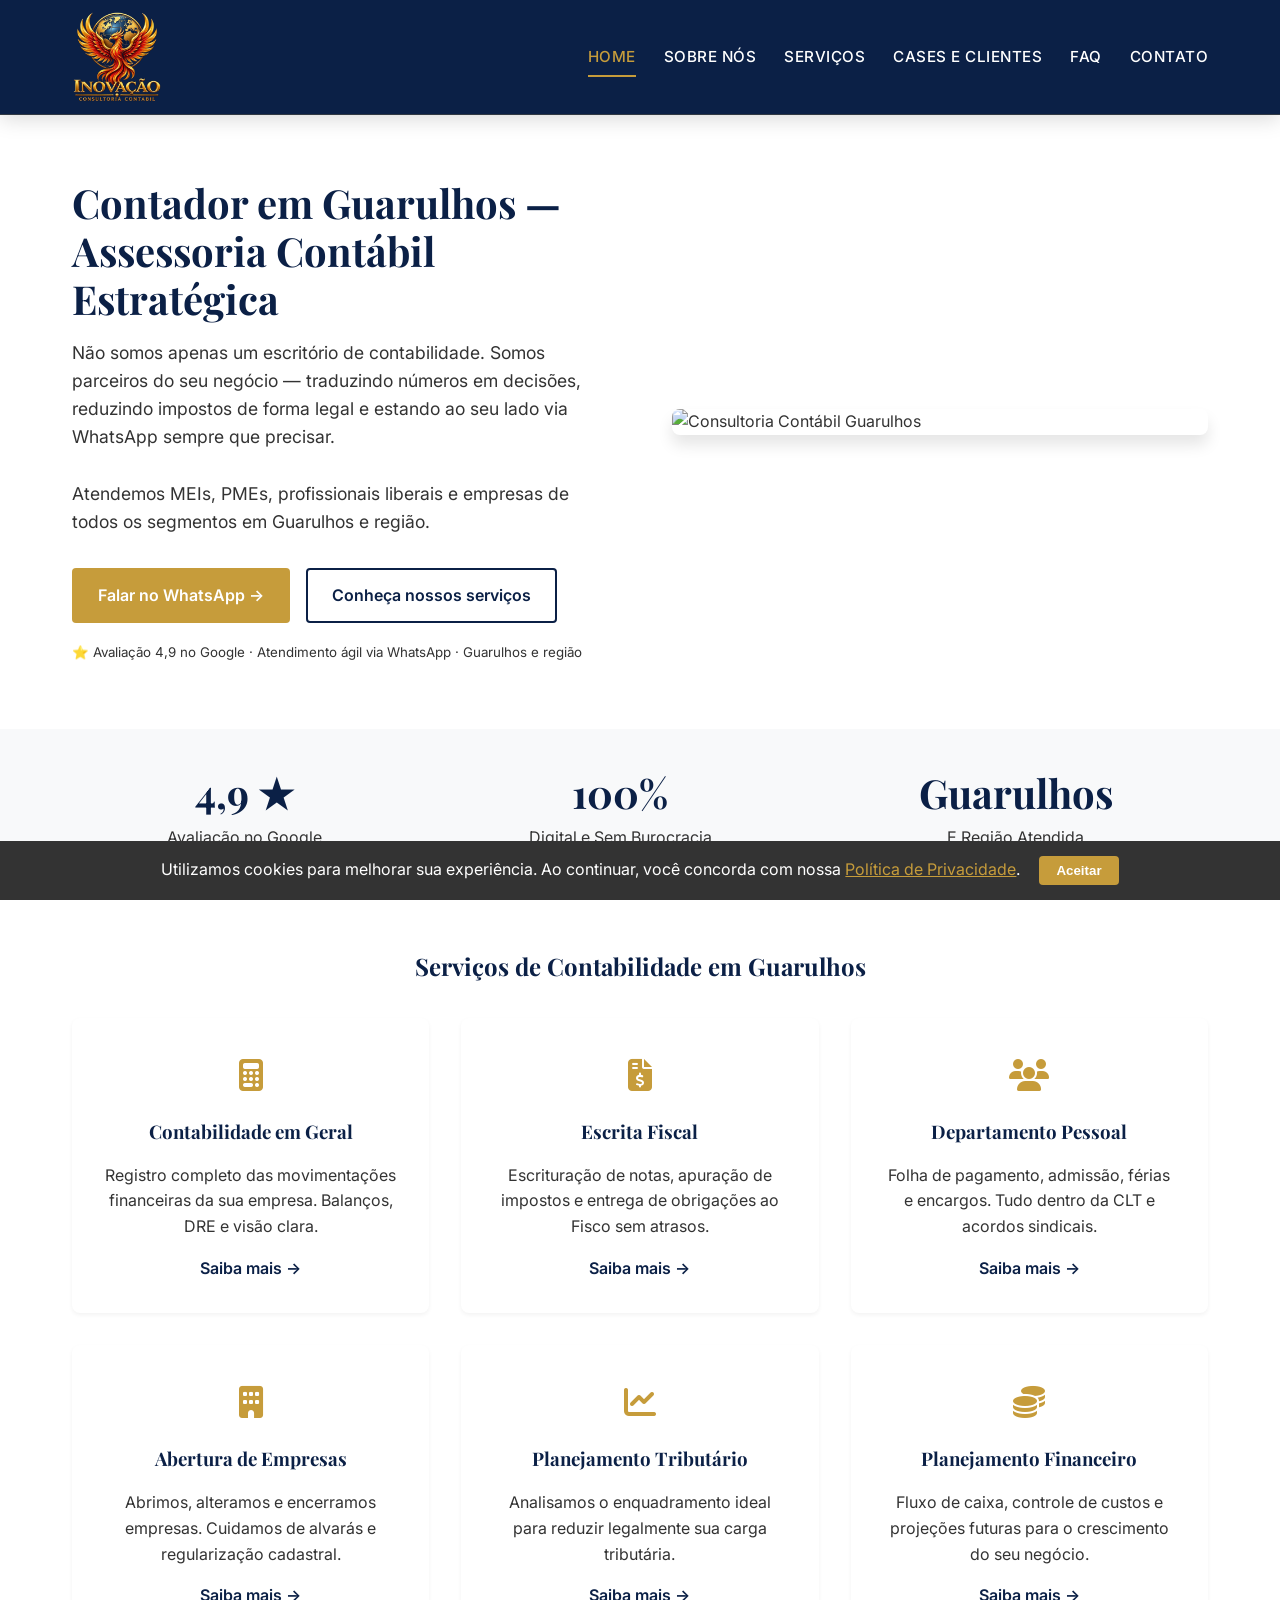
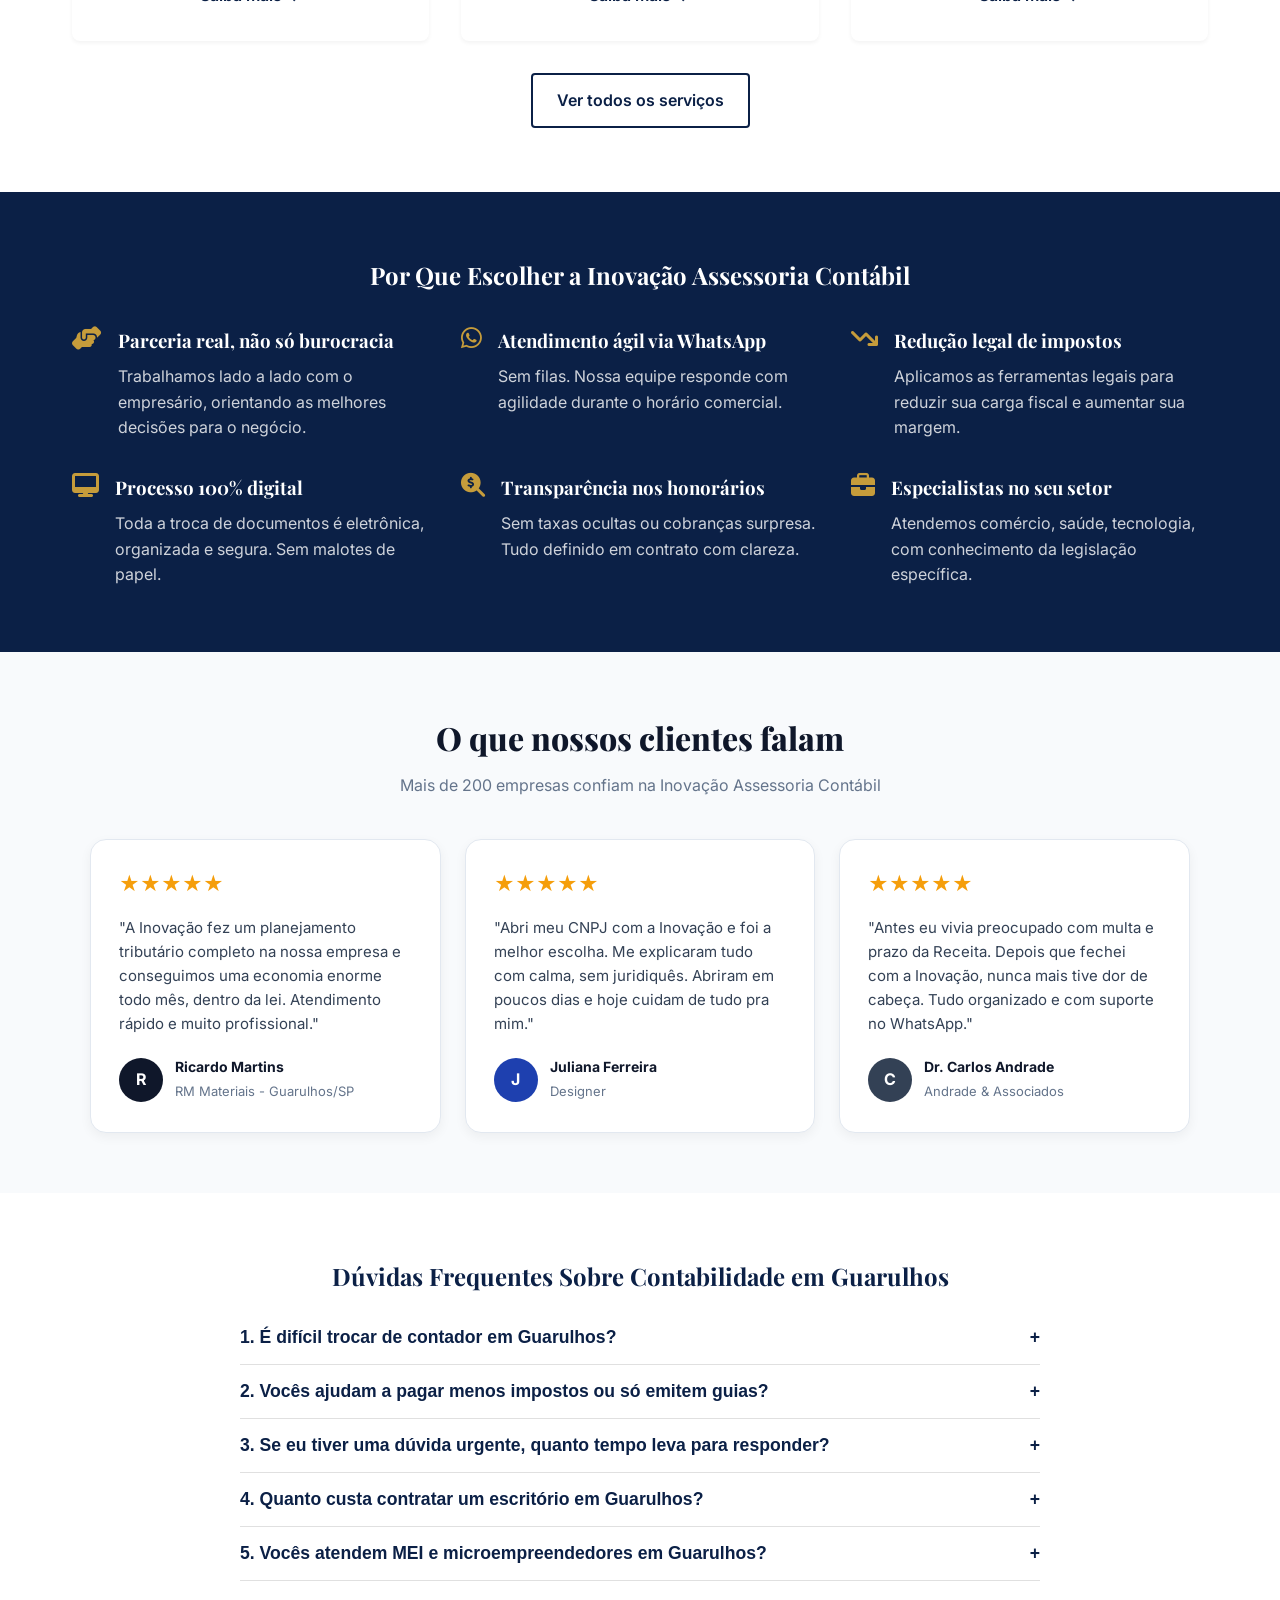
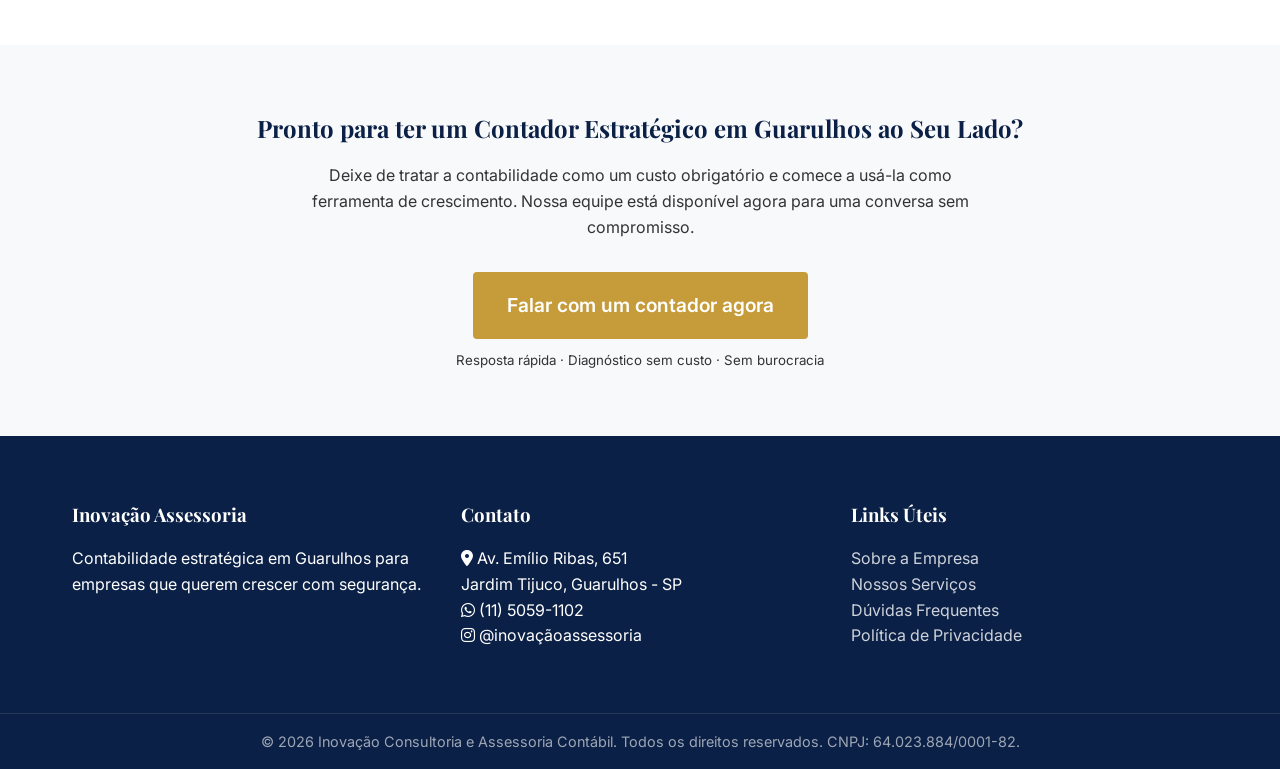
==== index.html @ 185f70c9 "Deploy inicial do site" ====
<!DOCTYPE html>
<html lang="pt-BR">
<head>
    <meta charset="UTF-8">
    <meta name="viewport" content="width=device-width, initial-scale=1.0">
    <title>Contador em Guarulhos — Inovação Assessoria Contábil</title>
    <meta name="description" content="Assessoria contábil estratégica em Guarulhos para MEIs, PMEs e empresas. Contabilidade consultiva, planejamento tributário, escrita fiscal e DP. Atendimento ágil via WhatsApp.">
    
    <!-- Fontes do Google -->
    <link rel="preconnect" href="https://fonts.googleapis.com">
    <link rel="preconnect" href="https://fonts.gstatic.com" crossorigin>
    <link href="https://fonts.googleapis.com/css2?family=Inter:wght@400;500;600&family=Playfair+Display:ital,wght@0,600;0,700;1,600&display=swap" rel="stylesheet">
    
    <!-- Estilos -->
    <link rel="stylesheet" href="css/style.css">
    
    <!-- Ícones FontAwesome -->
    <link rel="stylesheet" href="https://cdnjs.cloudflare.com/ajax/libs/font-awesome/6.4.0/css/all.min.css">
</head>
<body>

    <!-- HEADER -->
    <header class="header">
        <div class="container">
            <a href="index.html" class="header-logo">
                <img src="images/logo.png" alt="Inovação Assessoria Contábil">
            </a>
            <nav class="header-nav">
                <ul>
                    <li><a href="index.html" class="nav-link active">Home</a></li>
                    <li><a href="sobre.html" class="nav-link">Sobre Nós</a></li>
                    <li><a href="servicos.html" class="nav-link">Serviços</a></li>
                    <li><a href="cases.html" class="nav-link">Cases e Clientes</a></li>
                    <li><a href="faq.html" class="nav-link">FAQ</a></li>
                    <li><a href="contato.html" class="nav-link">Contato</a></li>
                </ul>
            </nav>
        </div>
    </header>

    <!-- HERO SECTION -->
    <main>
        <section class="hero">
            <div class="container">
                <div class="hero-content">
                    <h1>Contador em Guarulhos — Assessoria Contábil Estratégica</h1>
                    <p>Não somos apenas um escritório de contabilidade. Somos parceiros do seu negócio — traduzindo números em decisões, reduzindo impostos de forma legal e estando ao seu lado via WhatsApp sempre que precisar.<br><br>Atendemos MEIs, PMEs, profissionais liberais e empresas de todos os segmentos em Guarulhos e região.</p>
                    <div class="hero-actions">
                        <a href="https://wa.me/551150591102" class="btn btn-primary" target="_blank">Falar no WhatsApp →</a>
                        <a href="servicos.html" class="btn btn-outline">Conheça nossos serviços</a>
                    </div>
                    <small>⭐ Avaliação 4,9 no Google · Atendimento ágil via WhatsApp · Guarulhos e região</small>
                </div>
                <div class="hero-image">
                    <!-- Imagem placeholder corporativa -->
                    <img src="https://images.unsplash.com/photo-1497215728101-856f4ea42174?auto=format&fit=crop&q=80&w=800" alt="Consultoria Contábil Guarulhos">
                </div>
            </div>
        </section>

        <!-- NÚMEROS / CREDIBILIDADE -->
        <section class="bg-offwhite" style="padding: var(--spacing-lg) 0; border-bottom: 1px solid #E0E0E0;">
            <div class="container">
                <div style="display: flex; justify-content: space-around; flex-wrap: wrap; gap: var(--spacing-md); text-align: center;">
                    <div>
                        <span style="font-size: 2.5rem; font-weight: 700; color: var(--color-primary); font-family: var(--font-heading);">4,9 ★</span>
                        <p style="color: var(--color-text-muted);">Avaliação no Google</p>
                    </div>
                    <div>
                        <span style="font-size: 2.5rem; font-weight: 700; color: var(--color-primary); font-family: var(--font-heading);">100%</span>
                        <p style="color: var(--color-text-muted);">Digital e Sem Burocracia</p>
                    </div>
                    <div>
                        <span style="font-size: 2.5rem; font-weight: 700; color: var(--color-primary); font-family: var(--font-heading);">Guarulhos</span>
                        <p style="color: var(--color-text-muted);">E Região Atendida</p>
                    </div>
                </div>
            </div>
        </section>

        <!-- SERVIÇOS -->
        <section class="services">
            <div class="container">
                <h2 class="text-center">Serviços de Contabilidade em Guarulhos</h2>
                <div class="services-grid">
                    <div class="service-card">
                        <div class="service-icon"><i class="fa-solid fa-calculator"></i></div>
                        <h3>Contabilidade em Geral</h3>
                        <p>Registro completo das movimentações financeiras da sua empresa. Balanços, DRE e visão clara.</p>
                        <a href="servicos.html#contabilidade-geral" style="margin-top: 1rem; display: inline-block; font-weight: 600;">Saiba mais →</a>
                    </div>
                    <div class="service-card">
                        <div class="service-icon"><i class="fa-solid fa-file-invoice-dollar"></i></div>
                        <h3>Escrita Fiscal</h3>
                        <p>Escrituração de notas, apuração de impostos e entrega de obrigações ao Fisco sem atrasos.</p>
                        <a href="servicos.html#escrita-fiscal" style="margin-top: 1rem; display: inline-block; font-weight: 600;">Saiba mais →</a>
                    </div>
                    <div class="service-card">
                        <div class="service-icon"><i class="fa-solid fa-users"></i></div>
                        <h3>Departamento Pessoal</h3>
                        <p>Folha de pagamento, admissão, férias e encargos. Tudo dentro da CLT e acordos sindicais.</p>
                        <a href="servicos.html#departamento-pessoal" style="margin-top: 1rem; display: inline-block; font-weight: 600;">Saiba mais →</a>
                    </div>
                    <div class="service-card">
                        <div class="service-icon"><i class="fa-solid fa-building"></i></div>
                        <h3>Abertura de Empresas</h3>
                        <p>Abrimos, alteramos e encerramos empresas. Cuidamos de alvarás e regularização cadastral.</p>
                        <a href="servicos.html#societario" style="margin-top: 1rem; display: inline-block; font-weight: 600;">Saiba mais →</a>
                    </div>
                    <div class="service-card">
                        <div class="service-icon"><i class="fa-solid fa-chart-line"></i></div>
                        <h3>Planejamento Tributário</h3>
                        <p>Analisamos o enquadramento ideal para reduzir legalmente sua carga tributária.</p>
                        <a href="servicos.html#planejamento-tributario" style="margin-top: 1rem; display: inline-block; font-weight: 600;">Saiba mais →</a>
                    </div>
                    <div class="service-card">
                        <div class="service-icon"><i class="fa-solid fa-coins"></i></div>
                        <h3>Planejamento Financeiro</h3>
                        <p>Fluxo de caixa, controle de custos e projeções futuras para o crescimento do seu negócio.</p>
                        <a href="servicos.html#planejamento-financeiro" style="margin-top: 1rem; display: inline-block; font-weight: 600;">Saiba mais →</a>
                    </div>
                </div>
                <div class="text-center" style="margin-top: var(--spacing-lg);">
                    <a href="servicos.html" class="btn btn-outline">Ver todos os serviços</a>
                </div>
            </div>
        </section>

        <!-- DIFERENCIAIS -->
        <section class="differentials bg-primary">
            <div class="container">
                <h2 class="text-center">Por Que Escolher a Inovação Assessoria Contábil</h2>
                <div class="diff-grid">
                    <div class="diff-item">
                        <i class="fa-solid fa-handshake-angle"></i>
                        <div class="diff-content">
                            <h3>Parceria real, não só burocracia</h3>
                            <p>Trabalhamos lado a lado com o empresário, orientando as melhores decisões para o negócio.</p>
                        </div>
                    </div>
                    <div class="diff-item">
                        <i class="fa-brands fa-whatsapp"></i>
                        <div class="diff-content">
                            <h3>Atendimento ágil via WhatsApp</h3>
                            <p>Sem filas. Nossa equipe responde com agilidade durante o horário comercial.</p>
                        </div>
                    </div>
                    <div class="diff-item">
                        <i class="fa-solid fa-arrow-trend-down"></i>
                        <div class="diff-content">
                            <h3>Redução legal de impostos</h3>
                            <p>Aplicamos as ferramentas legais para reduzir sua carga fiscal e aumentar sua margem.</p>
                        </div>
                    </div>
                    <div class="diff-item">
                        <i class="fa-solid fa-desktop"></i>
                        <div class="diff-content">
                            <h3>Processo 100% digital</h3>
                            <p>Toda a troca de documentos é eletrônica, organizada e segura. Sem malotes de papel.</p>
                        </div>
                    </div>
                    <div class="diff-item">
                        <i class="fa-solid fa-magnifying-glass-dollar"></i>
                        <div class="diff-content">
                            <h3>Transparência nos honorários</h3>
                            <p>Sem taxas ocultas ou cobranças surpresa. Tudo definido em contrato com clareza.</p>
                        </div>
                    </div>
                    <div class="diff-item">
                        <i class="fa-solid fa-briefcase"></i>
                        <div class="diff-content">
                            <h3>Especialistas no seu setor</h3>
                            <p>Atendemos comércio, saúde, tecnologia, com conhecimento da legislação específica.</p>
                        </div>
                    </div>
                </div>
            </div>
        </section>

        <!-- DEPOIMENTOS / PROVA SOCIAL -->
        <section style="font-family: 'Inter', sans-serif; background-color: #f8fafc; padding: 60px 20px;">
          <div style="max-width: 1100px; margin: 0 auto; text-align: center;">
            <h2 style="font-size: 32px; font-weight: 800; color: #0f172a; margin-bottom: 10px;">O que nossos clientes falam</h2>
            <p style="color: #64748b; font-size: 16px; margin-bottom: 40px;">Mais de 200 empresas confiam na Inovação Assessoria Contábil</p>
            
            <div style="display: grid; grid-template-columns: repeat(auto-fit, minmax(300px, 1fr)); gap: 24px; text-align: left;">
              
              <!-- Depoimento 1 -->
              <div style="background: white; padding: 28px; border-radius: 16px; border: 1px solid #e2e8f0; box-shadow: 0 4px 12px rgba(0,0,0,0.05);">
                <div style="color: #f59e0b; font-size: 20px; margin-bottom: 16px;">★★★★★</div>
                <p style="color: #334155; font-size: 15px; line-height: 1.6; margin-bottom: 20px;">"A Inovação fez um planejamento tributário completo na nossa empresa e conseguimos uma economia enorme todo mês, dentro da lei. Atendimento rápido e muito profissional."</p>
                <div style="display: flex; align-items: center; gap: 12px;">
                  <div style="width: 44px; height: 44px; background: #0f172a; color: white; border-radius: 50%; display: flex; align-items: center; justify-content: center; font-weight: bold;">R</div>
                  <div>
                    <strong style="display: block; color: #0f172a; font-size: 14px;">Ricardo Martins</strong>
                    <span style="color: #64748b; font-size: 13px;">RM Materiais - Guarulhos/SP</span>
                  </div>
                </div>
              </div>

              <!-- Depoimento 2 -->
              <div style="background: white; padding: 28px; border-radius: 16px; border: 1px solid #e2e8f0; box-shadow: 0 4px 12px rgba(0,0,0,0.05);">
                <div style="color: #f59e0b; font-size: 20px; margin-bottom: 16px;">★★★★★</div>
                <p style="color: #334155; font-size: 15px; line-height: 1.6; margin-bottom: 20px;">"Abri meu CNPJ com a Inovação e foi a melhor escolha. Me explicaram tudo com calma, sem juridiquês. Abriram em poucos dias e hoje cuidam de tudo pra mim."</p>
                <div style="display: flex; align-items: center; gap: 12px;">
                  <div style="width: 44px; height: 44px; background: #1e40af; color: white; border-radius: 50%; display: flex; align-items: center; justify-content: center; font-weight: bold;">J</div>
                  <div>
                    <strong style="display: block; color: #0f172a; font-size: 14px;">Juliana Ferreira</strong>
                    <span style="color: #64748b; font-size: 13px;">Designer</span>
                  </div>
                </div>
              </div>

              <!-- Depoimento 3 -->
              <div style="background: white; padding: 28px; border-radius: 16px; border: 1px solid #e2e8f0; box-shadow: 0 4px 12px rgba(0,0,0,0.05);">
                <div style="color: #f59e0b; font-size: 20px; margin-bottom: 16px;">★★★★★</div>
                <p style="color: #334155; font-size: 15px; line-height: 1.6; margin-bottom: 20px;">"Antes eu vivia preocupado com multa e prazo da Receita. Depois que fechei com a Inovação, nunca mais tive dor de cabeça. Tudo organizado e com suporte no WhatsApp."</p>
                <div style="display: flex; align-items: center; gap: 12px;">
                  <div style="width: 44px; height: 44px; background: #334155; color: white; border-radius: 50%; display: flex; align-items: center; justify-content: center; font-weight: bold;">C</div>
                  <div>
                    <strong style="display: block; color: #0f172a; font-size: 14px;">Dr. Carlos Andrade</strong>
                    <span style="color: #64748b; font-size: 13px;">Andrade & Associados</span>
                  </div>
                </div>
              </div>

            </div>
          </div>
        </section>

        <!-- FAQ -->
        <section id="faq" class="faq">
            <div class="container">
                <h2 class="text-center">Dúvidas Frequentes Sobre Contabilidade em Guarulhos</h2>
                <div class="faq-list">
                    <div class="faq-item">
                        <button class="faq-question">1. É difícil trocar de contador em Guarulhos? <span>+</span></button>
                        <div class="faq-answer">
                            <p>Não. Cuidamos de todo o processo de migração junto ao escritório anterior, sem burocracia para você. O processo é rápido, seguro e sem interrupção das suas obrigações fiscais.</p>
                        </div>
                    </div>
                    <div class="faq-item">
                        <button class="faq-question">2. Vocês ajudam a pagar menos impostos ou só emitem guias? <span>+</span></button>
                        <div class="faq-answer">
                            <p>Nosso diferencial é o planejamento tributário estratégico. Analisamos o regime mais vantajoso para sua empresa — Simples Nacional, Lucro Presumido ou Lucro Real — para reduzir legalmente seus impostos.</p>
                        </div>
                    </div>
                    <div class="faq-item">
                        <button class="faq-question">3. Se eu tiver uma dúvida urgente, quanto tempo leva para responder? <span>+</span></button>
                        <div class="faq-answer">
                            <p>Nosso atendimento via WhatsApp é ágil durante todo o horário comercial. Você não fica dias esperando uma resposta de e-mail.</p>
                        </div>
                    </div>
                    <div class="faq-item">
                        <button class="faq-question">4. Quanto custa contratar um escritório em Guarulhos? <span>+</span></button>
                        <div class="faq-answer">
                            <p>Os honorários variam conforme o porte da empresa e os serviços contratados. Trabalhamos com total transparência — sem custos ocultos.</p>
                        </div>
                    </div>
                    <div class="faq-item">
                        <button class="faq-question">5. Vocês atendem MEI e microempreendedores em Guarulhos? <span>+</span></button>
                        <div class="faq-answer">
                            <p>Sim. Temos soluções específicas para MEIs, desde a abertura do CNPJ até a declaração anual obrigatória.</p>
                        </div>
                    </div>
                </div>
            </div>
        </section>

        <!-- CTA FINAL -->
        <section class="bg-offwhite" style="padding: var(--spacing-xl) 0; text-align: center;">
            <div class="container">
                <h2>Pronto para ter um Contador Estratégico em Guarulhos ao Seu Lado?</h2>
                <p style="margin-bottom: var(--spacing-lg); max-width: 700px; margin-left: auto; margin-right: auto;">Deixe de tratar a contabilidade como um custo obrigatório e comece a usá-la como ferramenta de crescimento. Nossa equipe está disponível agora para uma conversa sem compromisso.</p>
                <a href="https://wa.me/551150591102" class="btn btn-primary" style="font-size: 1.2rem; padding: 1rem 2rem;">Falar com um contador agora</a>
                <p style="margin-top: var(--spacing-sm);"><small>Resposta rápida · Diagnóstico sem custo · Sem burocracia</small></p>
            </div>
        </section>
    </main>

    <!-- FOOTER -->
    <footer class="footer">
        <div class="container">
            <div>
                <h3>Inovação Assessoria</h3>
                <p>Contabilidade estratégica em Guarulhos para empresas que querem crescer com segurança.</p>
            </div>
            <div>
                <h3>Contato</h3>
                <p><i class="fa-solid fa-location-dot"></i> Av. Emílio Ribas, 651<br>Jardim Tijuco, Guarulhos - SP</p>
                <p><i class="fa-brands fa-whatsapp"></i> (11) 5059-1102</p>
                <p><i class="fa-brands fa-instagram"></i> @inovaçãoassessoria</p>
            </div>
            <div>
                <h3>Links Úteis</h3>
                <p><a href="sobre.html">Sobre a Empresa</a></p>
                <p><a href="servicos.html">Nossos Serviços</a></p>
                <p><a href="#faq">Dúvidas Frequentes</a></p>
                <p><a href="privacidade.html">Política de Privacidade</a></p>
            </div>
        </div>
        <div class="footer-bottom">
            <p>&copy; 2026 Inovação Consultoria e Assessoria Contábil. Todos os direitos reservados. CNPJ: 64.023.884/0001-82.</p>
        </div>
    </footer>

    <!-- BARRA DE COOKIES -->
    <div id="cookie-bar" style="display: none; position: fixed; bottom: 0; width: 100%; background: #333; color: #fff; padding: 15px; text-align: center; z-index: 9999;">
        Utilizamos cookies para melhorar sua experiência. Ao continuar, você concorda com nossa <a href="privacidade.html" style="color: var(--color-secondary); text-decoration: underline;">Política de Privacidade</a>.
        <button id="accept-cookies" class="btn btn-primary" style="padding: 5px 15px; margin-left: 15px;">Aceitar</button>
    </div>

    <!-- Script Principal -->
    <script src="js/main.js"></script>
</body>
</html>
---- css/style.css ----
:root {
  /* Cores */
  --color-primary: #0B2046; /* Azul Escuro */
  --color-secondary: #C69C3B; /* Dourado / Mostarda */
  --color-accent: #C0392B; /* Vermelho Fênix */
  --color-bg-light: #FFFFFF; /* Branco */
  --color-bg-offwhite: #F8F9FA; /* Fundo Suave */
  --color-text-dark: #333333; /* Texto Escuro */
  --color-text-light: #FFFFFF; /* Texto Claro */
  
  /* Fontes */
  --font-heading: 'Playfair Display', serif;
  --font-body: 'Inter', sans-serif;
  
  /* Espaçamentos */
  --spacing-sm: 0.5rem;
  --spacing-md: 1rem;
  --spacing-lg: 2rem;
  --spacing-xl: 4rem;
  
  /* Sombras */
  --shadow-sm: 0 2px 4px rgba(0,0,0,0.05);
  --shadow-md: 0 4px 6px rgba(0,0,0,0.1);
  --shadow-lg: 0 10px 15px rgba(0,0,0,0.1);
}

/* Reset Básico */
* {
  margin: 0;
  padding: 0;
  box-sizing: border-box;
}

body {
  font-family: var(--font-body);
  color: var(--color-text-dark);
  background-color: var(--color-bg-light);
  line-height: 1.6;
}

h1, h2, h3, h4, h5, h6 {
  font-family: var(--font-heading);
  color: var(--color-primary);
  margin-bottom: var(--spacing-md);
}

a {
  text-decoration: none;
  color: var(--color-primary);
  transition: color 0.3s ease;
}

a:hover {
  color: var(--color-secondary);
}

img {
  max-width: 100%;
  height: auto;
  display: block;
}

/* Utilitários */
.container {
  width: 100%;
  max-width: 1200px;
  margin: 0 auto;
  padding: 0 var(--spacing-lg);
}

.text-center { text-align: center; }
.bg-primary { background-color: var(--color-primary); color: var(--color-text-light); }
.bg-offwhite { background-color: var(--color-bg-offwhite); }

/* Botões */
.btn {
  display: inline-block;
  padding: 0.8rem 1.5rem;
  border-radius: 4px;
  font-weight: 600;
  text-align: center;
  cursor: pointer;
  transition: all 0.3s ease;
  border: 2px solid transparent;
}

.btn-primary {
  background-color: var(--color-secondary);
  color: var(--color-text-light);
}

.btn-primary:hover {
  background-color: #A37F2C;
  color: var(--color-text-light);
}

.btn-outline {
  background-color: transparent;
  border-color: var(--color-primary);
  color: var(--color-primary);
}

.btn-outline:hover {
  background-color: var(--color-primary);
  color: var(--color-text-light);
}

/* Header */
.header {
  background-color: var(--color-primary);
  padding: 0.75rem 0;
  position: sticky;
  top: 0;
  z-index: 1000;
  box-shadow: 0 4px 20px rgba(0, 0, 0, 0.15);
  border-bottom: 1px solid rgba(198, 156, 59, 0.2);
}

.header .container {
  display: flex;
  justify-content: space-between;
  align-items: center;
  gap: var(--spacing-md);
}

.header-logo {
  display: flex;
  align-items: center;
  transition: transform 0.2s ease;
}

.header-logo:hover {
  transform: scale(1.02);
}

.header-logo img {
  height: 90px;
  width: auto;
  object-fit: contain;
}

.header-nav ul {
  list-style: none;
  display: flex;
  align-items: center;
  gap: 1.75rem;
  margin: 0;
  padding: 0;
}

.header-nav .nav-link {
  color: #FFFFFF;
  font-weight: 500;
  font-size: 0.95rem;
  text-transform: uppercase;
  letter-spacing: 0.5px;
  padding: 0.5rem 0;
  position: relative;
  transition: color 0.3s ease;
  display: inline-block;
}

.header-nav .nav-link:hover,
.header-nav .nav-link.active {
  color: var(--color-secondary);
}

.header-nav .nav-link::after {
  content: '';
  position: absolute;
  bottom: 0;
  left: 0;
  width: 0%;
  height: 2px;
  background-color: var(--color-secondary);
  transition: width 0.3s ease;
}

.header-nav .nav-link:hover::after,
.header-nav .nav-link.active::after {
  width: 100%;
}

/* Hero Section */
.hero {
  padding: var(--spacing-xl) 0;
  background-color: var(--color-bg-light);
}

.hero .container {
  display: flex;
  align-items: center;
  gap: var(--spacing-xl);
}

.hero-content {
  flex: 1;
}

.hero-content h1 {
  font-size: 2.5rem;
  line-height: 1.2;
}

.hero-content p {
  font-size: 1.1rem;
  margin-bottom: var(--spacing-lg);
}

.hero-actions {
  display: flex;
  gap: var(--spacing-md);
  margin-bottom: var(--spacing-md);
}

.hero-image {
  flex: 1;
  border-radius: 8px;
  overflow: hidden;
  box-shadow: var(--shadow-lg);
}

/* Serviços */
.services {
  padding: var(--spacing-xl) 0;
}

.services-grid {
  display: grid;
  grid-template-columns: repeat(auto-fit, minmax(300px, 1fr));
  gap: var(--spacing-lg);
  margin-top: var(--spacing-lg);
}

.service-card {
  background: var(--color-bg-light);
  padding: var(--spacing-lg);
  border-radius: 8px;
  box-shadow: var(--shadow-sm);
  transition: transform 0.3s ease, box-shadow 0.3s ease;
  text-align: center;
}

.service-card:hover {
  transform: translateY(-5px);
  box-shadow: var(--shadow-lg);
}

.service-icon {
  font-size: 2rem;
  color: var(--color-secondary);
  margin-bottom: var(--spacing-md);
}

/* Diferenciais */
.differentials {
  padding: var(--spacing-xl) 0;
}

.differentials h2 {
  color: var(--color-text-light);
}

.diff-grid {
  display: grid;
  grid-template-columns: repeat(auto-fit, minmax(300px, 1fr));
  gap: var(--spacing-lg);
  margin-top: var(--spacing-lg);
}

.diff-item {
  display: flex;
  gap: var(--spacing-md);
  align-items: flex-start;
}

.diff-item i {
  color: var(--color-secondary);
  font-size: 1.5rem;
}

.diff-content h3 {
  color: var(--color-text-light);
  margin-bottom: var(--spacing-sm);
}

.diff-content p {
  color: rgba(255, 255, 255, 0.8);
}

/* FAQ */
.faq {
  padding: var(--spacing-xl) 0;
}

.faq-list {
  max-width: 800px;
  margin: 0 auto;
}

.faq-item {
  border-bottom: 1px solid #E0E0E0;
  padding: var(--spacing-md) 0;
}

.faq-question {
  width: 100%;
  background: none;
  border: none;
  text-align: left;
  font-size: 1.1rem;
  font-weight: 600;
  color: var(--color-primary);
  cursor: pointer;
  display: flex;
  justify-content: space-between;
  align-items: center;
}

.faq-answer {
  max-height: 0;
  overflow: hidden;
  transition: max-height 0.3s ease;
}

.faq-answer p {
  padding-top: var(--spacing-sm);
  color: var(--color-text-dark);
}

/* Footer */
.footer {
  background-color: var(--color-primary);
  color: var(--color-text-light);
  padding: var(--spacing-xl) 0 var(--spacing-md);
}

.footer .container {
  display: grid;
  grid-template-columns: repeat(auto-fit, minmax(250px, 1fr));
  gap: var(--spacing-lg);
}

.footer h3 {
  color: var(--color-text-light);
}

.footer a {
  color: rgba(255, 255, 255, 0.8);
}

.footer a:hover {
  color: var(--color-secondary);
}

.footer-bottom {
  text-align: center;
  margin-top: var(--spacing-xl);
  padding-top: var(--spacing-md);
  border-top: 1px solid rgba(255, 255, 255, 0.1);
  font-size: 0.9rem;
  color: rgba(255, 255, 255, 0.6);
}

/* Responsivo */
@media (max-width: 768px) {
  .header {
    padding: 0.5rem 0;
  }

  .header .container {
    flex-direction: column;
    text-align: center;
    gap: 0.75rem;
  }

  .header-logo img {
    height: 65px;
  }

  .header-nav {
    display: block;
    width: 100%;
  }

  .header-nav ul {
    justify-content: center;
    flex-wrap: wrap;
    gap: 0.5rem 1rem;
  }

  .header-nav .nav-link {
    font-size: 0.8rem;
    padding: 0.2rem 0;
  }

  .hero .container {
    flex-direction: column;
    text-align: center;
  }
  
  .hero-actions {
    justify-content: center;
    flex-direction: column;
  }
}
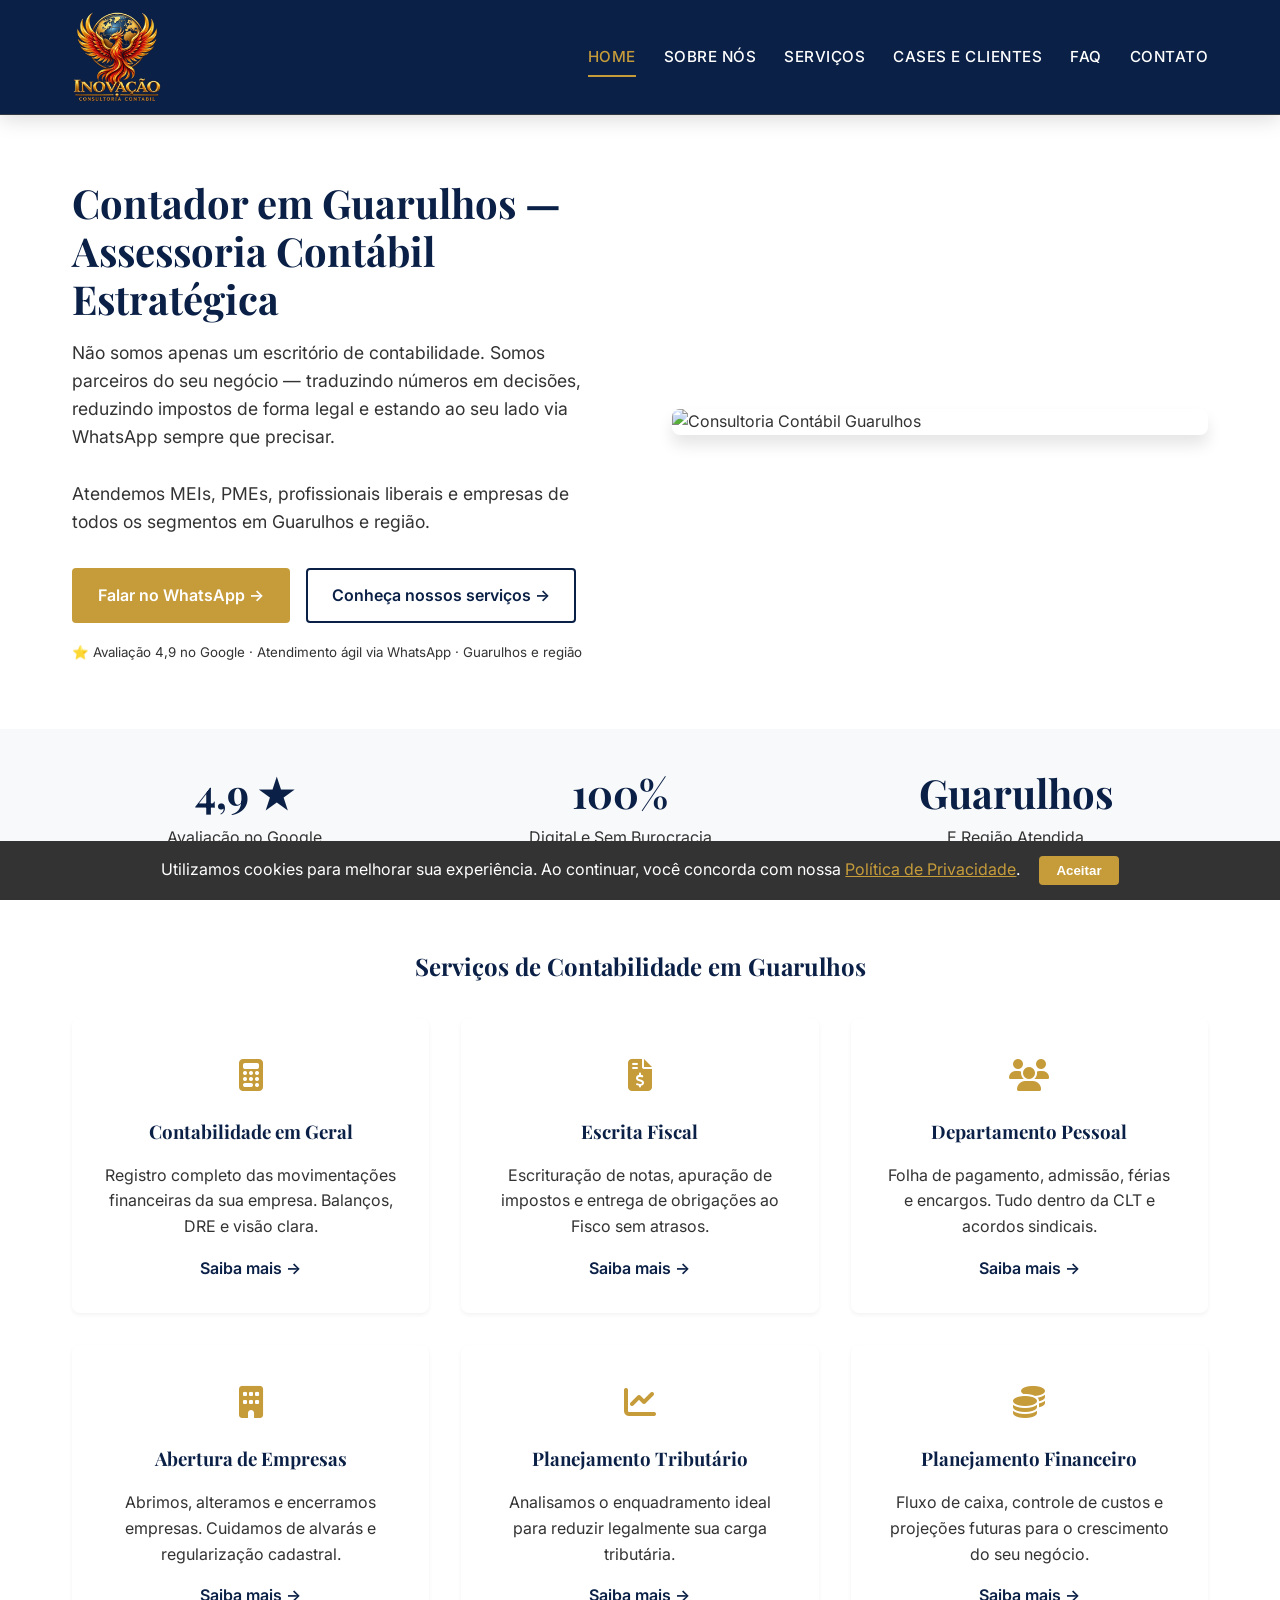
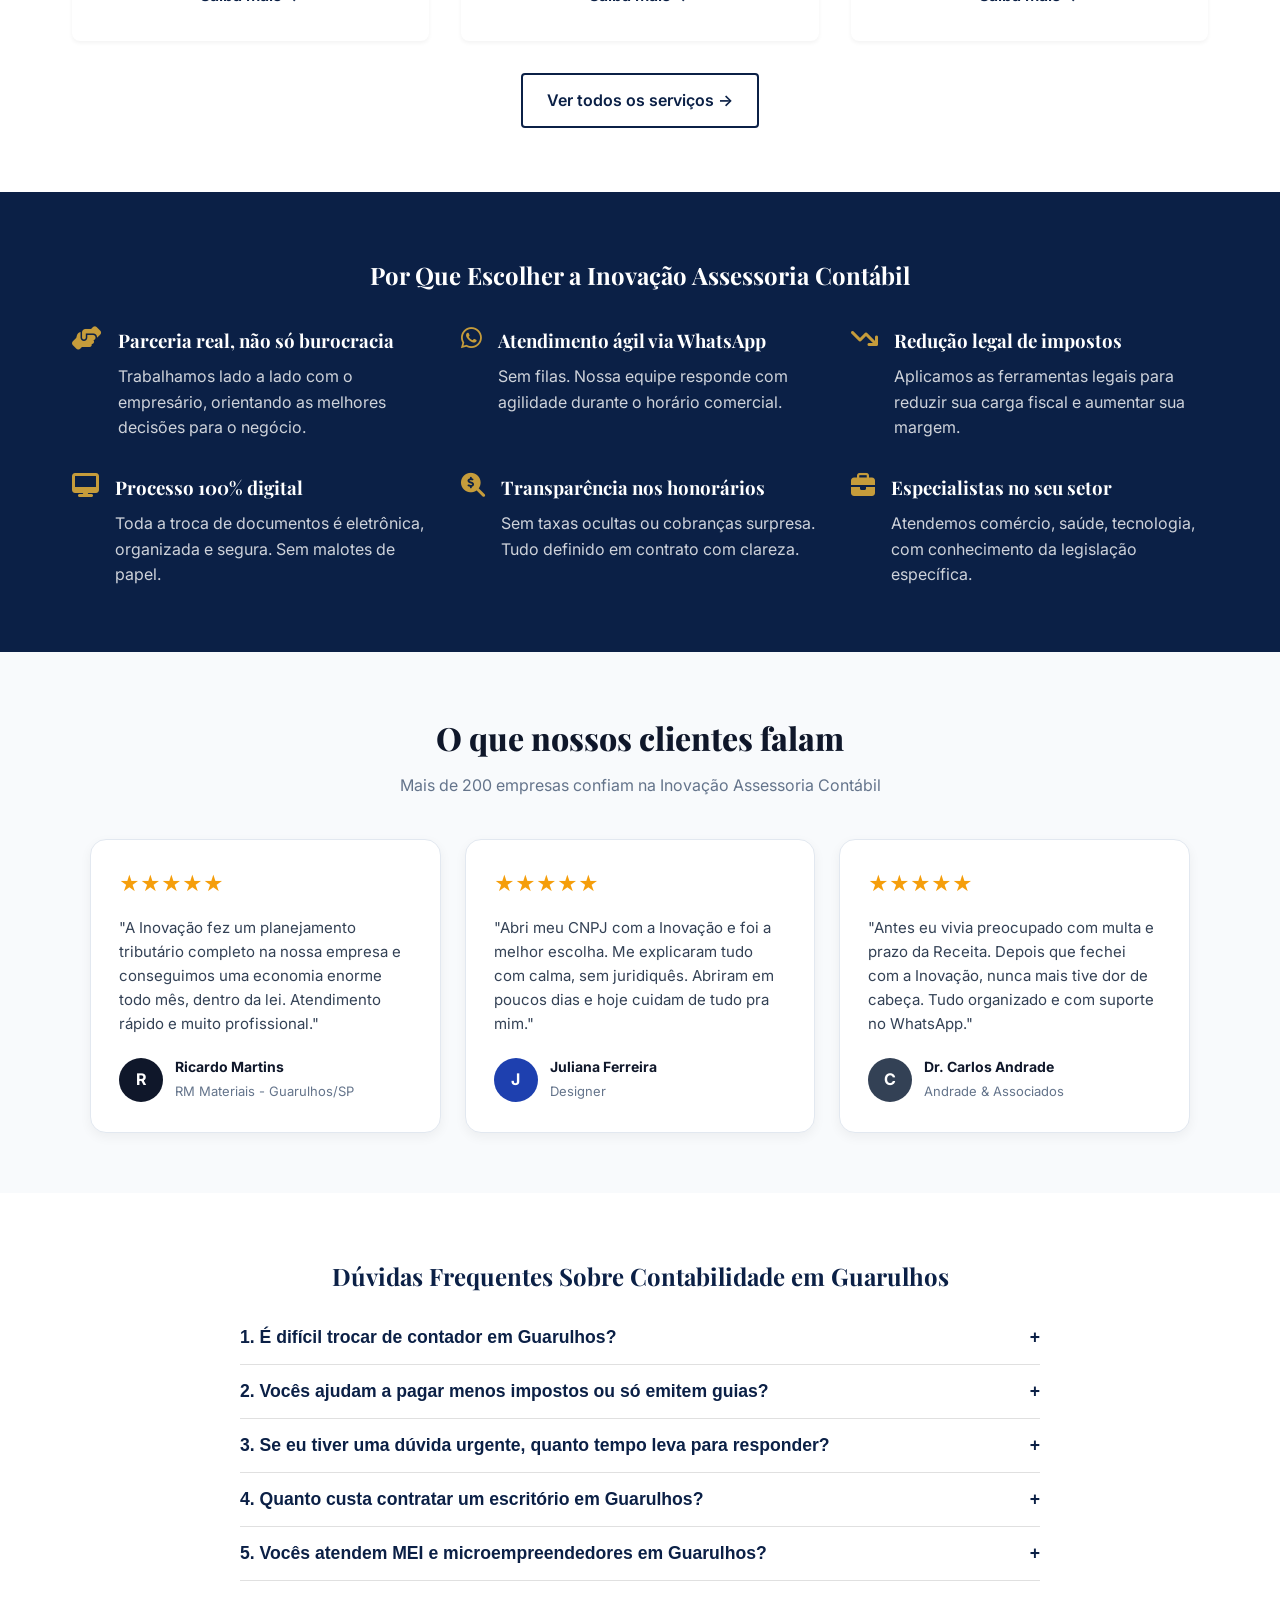
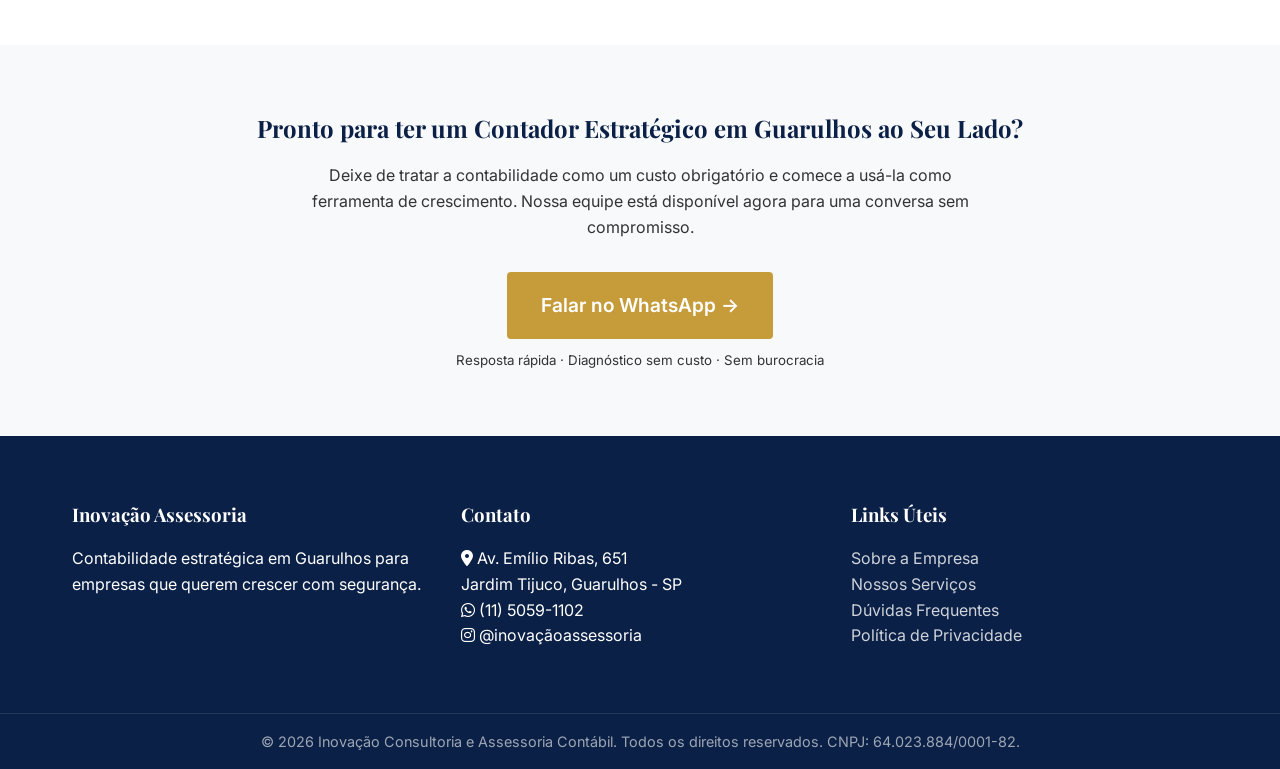
==== commit 3ff1093b: "Padronizacao dos botoes com seta em todas as paginas" ====
--- a/index.html
+++ b/index.html
@@ -47,7 +47,7 @@
                     <p>Não somos apenas um escritório de contabilidade. Somos parceiros do seu negócio — traduzindo números em decisões, reduzindo impostos de forma legal e estando ao seu lado via WhatsApp sempre que precisar.<br><br>Atendemos MEIs, PMEs, profissionais liberais e empresas de todos os segmentos em Guarulhos e região.</p>
                     <div class="hero-actions">
                         <a href="https://wa.me/551150591102" class="btn btn-primary" target="_blank">Falar no WhatsApp →</a>
-                        <a href="servicos.html" class="btn btn-outline">Conheça nossos serviços</a>
+                        <a href="servicos.html" class="btn btn-outline">Conheça nossos serviços →</a>
                     </div>
                     <small>⭐ Avaliação 4,9 no Google · Atendimento ágil via WhatsApp · Guarulhos e região</small>
                 </div>
@@ -121,7 +121,7 @@
                     </div>
                 </div>
                 <div class="text-center" style="margin-top: var(--spacing-lg);">
-                    <a href="servicos.html" class="btn btn-outline">Ver todos os serviços</a>
+                    <a href="servicos.html" class="btn btn-outline">Ver todos os serviços →</a>
                 </div>
             </div>
         </section>
@@ -272,7 +272,7 @@
             <div class="container">
                 <h2>Pronto para ter um Contador Estratégico em Guarulhos ao Seu Lado?</h2>
                 <p style="margin-bottom: var(--spacing-lg); max-width: 700px; margin-left: auto; margin-right: auto;">Deixe de tratar a contabilidade como um custo obrigatório e comece a usá-la como ferramenta de crescimento. Nossa equipe está disponível agora para uma conversa sem compromisso.</p>
-                <a href="https://wa.me/551150591102" class="btn btn-primary" style="font-size: 1.2rem; padding: 1rem 2rem;">Falar com um contador agora</a>
+                <a href="https://wa.me/551150591102" class="btn btn-primary" style="font-size: 1.2rem; padding: 1rem 2rem;">Falar no WhatsApp →</a>
                 <p style="margin-top: var(--spacing-sm);"><small>Resposta rápida · Diagnóstico sem custo · Sem burocracia</small></p>
             </div>
         </section>
